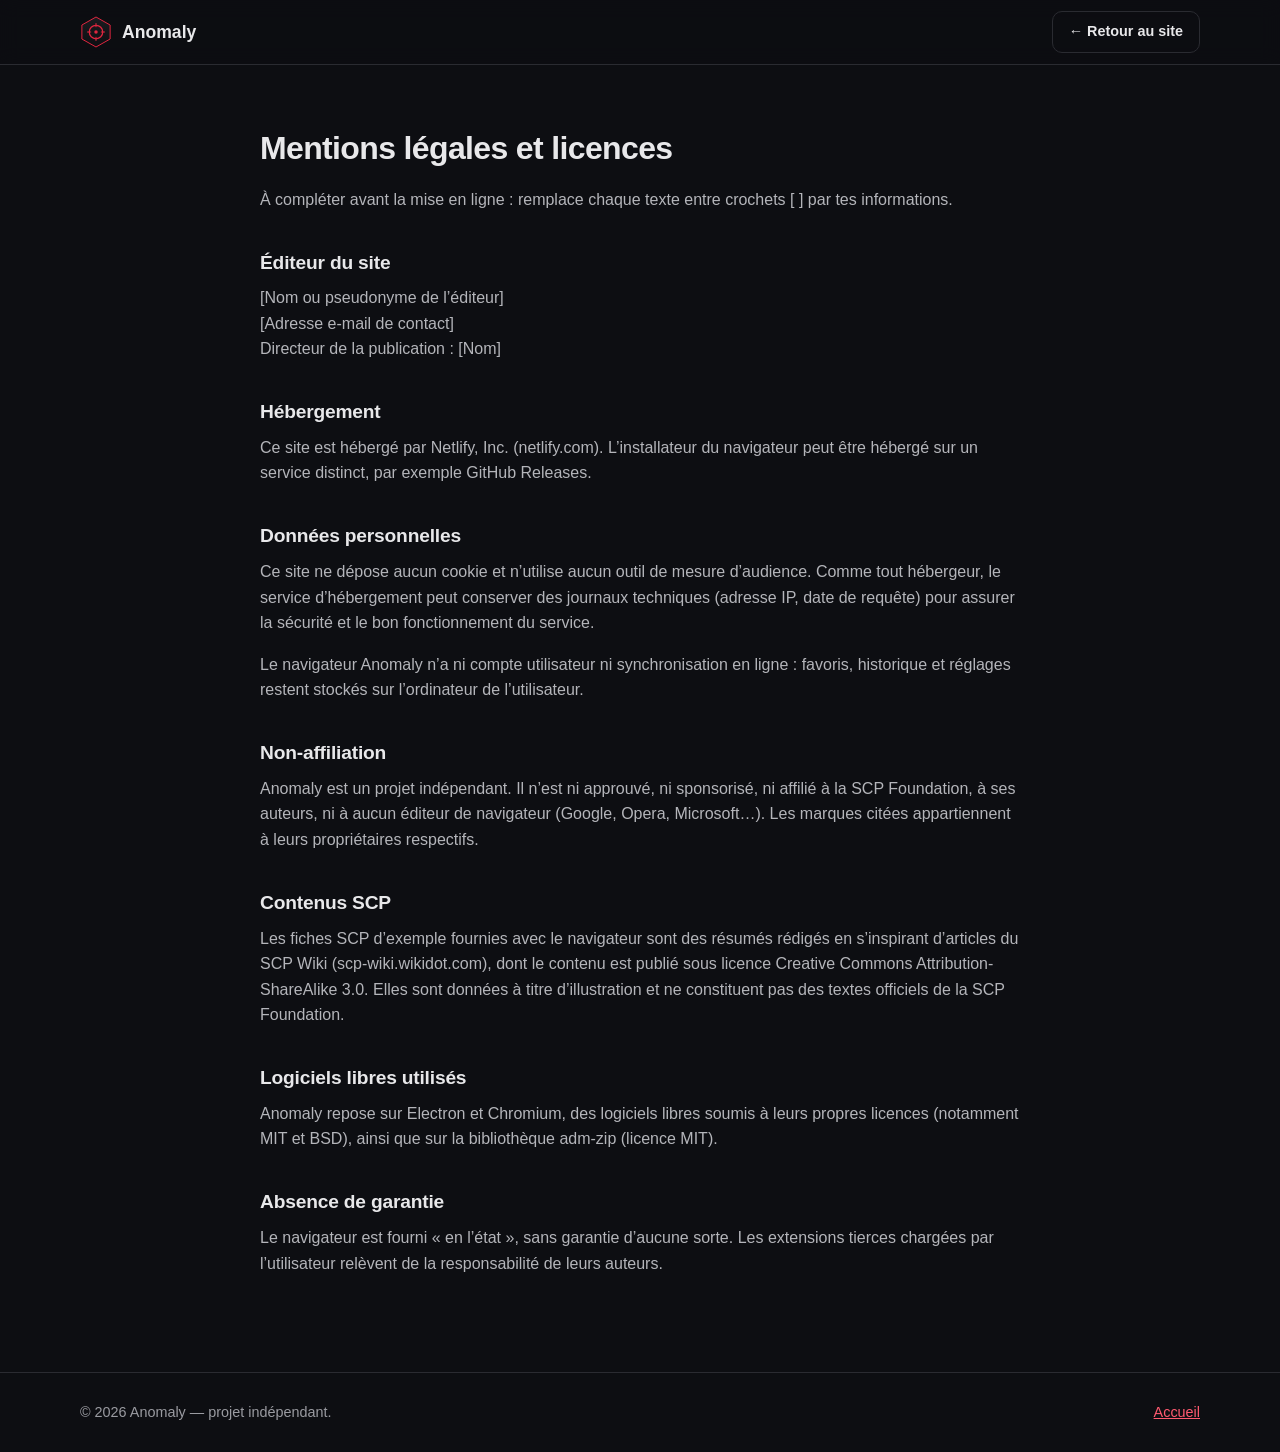
==== mentions.html @ c559294c "site anomaly" ====
<!DOCTYPE html>
<html lang="fr">
<head>
<meta charset="UTF-8">
<meta name="viewport" content="width=device-width, initial-scale=1">
<title>Mentions légales et licences — Anomaly</title>
<meta name="description" content="Mentions légales, données personnelles et licences du site Anomaly.">
<meta name="robots" content="noindex">
<link rel="icon" type="image/svg+xml" href="favicon.svg">
<link rel="stylesheet" href="style.css">
</head>
<body>
  <header class="entete">
    <div class="conteneur entete-interieur">
      <a class="marque" href="index.html"><img src="logo.svg" alt="" width="32" height="32"><span>Anomaly</span></a>
      <a class="bouton bouton-petit bouton-discret" href="index.html">← Retour au site</a>
    </div>
  </header>

  <main class="page-simple">
    <div class="conteneur etroit">
      <h1>Mentions légales et licences</h1>
      <p class="avertissement-champ">À compléter avant la mise en ligne : remplace chaque texte entre crochets [ ] par tes informations.</p>

      <h2>Éditeur du site</h2>
      <p>[Nom ou pseudonyme de l’éditeur]<br>
      [Adresse e-mail de contact]<br>
      Directeur de la publication : [Nom]</p>

      <h2>Hébergement</h2>
      <p>Ce site est hébergé par Netlify, Inc. (netlify.com). L’installateur du navigateur peut être hébergé sur un service distinct, par exemple GitHub Releases.</p>

      <h2>Données personnelles</h2>
      <p>Ce site ne dépose aucun cookie et n’utilise aucun outil de mesure d’audience. Comme tout hébergeur, le service d’hébergement peut conserver des journaux techniques (adresse IP, date de requête) pour assurer la sécurité et le bon fonctionnement du service.</p>
      <p>Le navigateur Anomaly n’a ni compte utilisateur ni synchronisation en ligne : favoris, historique et réglages restent stockés sur l’ordinateur de l’utilisateur.</p>

      <h2>Non-affiliation</h2>
      <p>Anomaly est un projet indépendant. Il n’est ni approuvé, ni sponsorisé, ni affilié à la SCP Foundation, à ses auteurs, ni à aucun éditeur de navigateur (Google, Opera, Microsoft…). Les marques citées appartiennent à leurs propriétaires respectifs.</p>

      <h2>Contenus SCP</h2>
      <p>Les fiches SCP d’exemple fournies avec le navigateur sont des résumés rédigés en s’inspirant d’articles du SCP Wiki (scp-wiki.wikidot.com), dont le contenu est publié sous licence Creative Commons Attribution-ShareAlike 3.0. Elles sont données à titre d’illustration et ne constituent pas des textes officiels de la SCP Foundation.</p>

      <h2>Logiciels libres utilisés</h2>
      <p>Anomaly repose sur Electron et Chromium, des logiciels libres soumis à leurs propres licences (notamment MIT et BSD), ainsi que sur la bibliothèque adm-zip (licence MIT).</p>

      <h2>Absence de garantie</h2>
      <p>Le navigateur est fourni « en l’état », sans garantie d’aucune sorte. Les extensions tierces chargées par l’utilisateur relèvent de la responsabilité de leurs auteurs.</p>
    </div>
  </main>

  <footer class="pied">
    <div class="conteneur pied-interieur">
      <p>© <span id="annee"></span> Anomaly — projet indépendant.</p>
      <p><a href="index.html">Accueil</a></p>
    </div>
  </footer>
  <script src="script.js"></script>
</body>
</html>
---- style.css ----
:root {
  --fond: #0d0e12;
  --fond-alt: #111217;
  --carte: #17181c;
  --carte-survol: #1e2025;
  --bordure: #2a2b31;
  --texte: #e8e8ea;
  --texte-doux: #b4b5ba;
  --muted: #9a9ba1;
  --accent: #e0263f;
  --accent-hover: #ff3a54;
  --accent-texte: #ff5a70;
  --rayon: 14px;
  --ombre: 0 18px 50px rgba(0, 0, 0, 0.45);
  color-scheme: dark;
}

* { box-sizing: border-box; }
html { scroll-behavior: smooth; scroll-padding-top: 76px; }
body {
  margin: 0;
  background: var(--fond);
  color: var(--texte);
  font-family: -apple-system, BlinkMacSystemFont, "Segoe UI", Roboto, Helvetica, Arial, sans-serif;
  line-height: 1.6;
  -webkit-font-smoothing: antialiased;
}
img { max-width: 100%; }
a { color: var(--accent-texte); }
a:hover { color: #ff8394; }
code {
  background: #101114; border: 1px solid var(--bordure); border-radius: 6px;
  padding: 1px 6px; font-size: 0.9em; word-break: break-all;
}
h1, h2, h3 { line-height: 1.2; margin: 0 0 0.6em; }
h1 { font-size: clamp(2rem, 5vw, 3.2rem); letter-spacing: -0.02em; }
h2 { font-size: clamp(1.5rem, 3vw, 2rem); letter-spacing: -0.01em; }
h3 { font-size: 1.05rem; }
p { margin: 0 0 1em; }

:focus-visible { outline: 2px solid var(--accent-texte); outline-offset: 3px; border-radius: 4px; }

.conteneur { width: min(1120px, 92%); margin: 0 auto; }
.conteneur.etroit { width: min(760px, 92%); }

.lien-evitement {
  position: absolute; left: -999px; top: 8px; background: var(--accent); color: #fff;
  padding: 8px 14px; border-radius: 8px; z-index: 100;
}
.lien-evitement:focus { left: 8px; }

/* --- En-tête --- */
.entete {
  position: sticky; top: 0; z-index: 50;
  background: rgba(13, 14, 18, 0.85); backdrop-filter: blur(10px);
  border-bottom: 1px solid var(--bordure);
}
.entete-interieur { display: flex; align-items: center; justify-content: space-between; gap: 20px; height: 64px; }
.marque { display: flex; align-items: center; gap: 10px; color: var(--texte); text-decoration: none; font-weight: 700; font-size: 1.1rem; }
.marque:hover { color: var(--texte); }
.nav { display: flex; gap: 26px; }
.nav a { color: var(--texte-doux); text-decoration: none; font-size: 0.95rem; }
.nav a:hover { color: #fff; }

/* --- Boutons --- */
.bouton {
  display: inline-flex; align-items: center; justify-content: center; gap: 8px;
  background: var(--accent); color: #fff; text-decoration: none; font-weight: 600;
  padding: 13px 24px; border-radius: 10px; border: 1px solid transparent;
  font-size: 1rem; cursor: pointer; font-family: inherit;
  transition: background 0.15s, transform 0.15s, border-color 0.15s;
}
.bouton:hover { background: var(--accent-hover); color: #fff; transform: translateY(-1px); }
.bouton-petit { padding: 8px 16px; font-size: 0.9rem; }
.bouton-discret { background: transparent; border-color: var(--bordure); color: var(--texte); }
.bouton-discret:hover { background: var(--carte); border-color: var(--accent); color: #fff; }
.bouton.indisponible { background: #2a2b31; color: var(--texte-doux); cursor: default; transform: none; }
.bouton.indisponible:hover { background: #2a2b31; transform: none; }

/* --- Hero --- */
.hero { padding: 72px 0 80px; background: radial-gradient(ellipse at 75% 0%, rgba(224, 38, 63, 0.14), transparent 55%); }
.hero-grille { display: grid; grid-template-columns: 1.05fr 1fr; gap: 56px; align-items: center; }
.surtitre { color: var(--accent-texte); font-weight: 600; font-size: 0.85rem; text-transform: uppercase; letter-spacing: 0.08em; margin-bottom: 14px; }
.accent { color: var(--accent-texte); }
.chapeau { color: var(--texte-doux); font-size: 1.1rem; max-width: 52ch; }
.hero-actions { display: flex; gap: 12px; flex-wrap: wrap; margin: 28px 0 14px; }
.meta-telechargement { color: var(--muted); font-size: 0.9rem; margin: 0; }
.note-os {
  margin-top: 14px; padding: 10px 14px; border: 1px solid #5a2a2e; background: #2a1517;
  border-radius: 10px; font-size: 0.9rem; color: #f0b4ba;
}

/* --- Illustration de l'interface --- */
.mock {
  background: #101114; border: 1px solid var(--bordure); border-radius: var(--rayon);
  box-shadow: var(--ombre); overflow: hidden;
}
.mock-onglets { display: flex; gap: 4px; padding: 10px 10px 0; background: #1b1c20; align-items: flex-end; }
.mock-onglet { font-size: 11px; color: var(--muted); padding: 7px 14px; background: #202126; border-radius: 8px 8px 0 0; }
.mock-onglet.actif { background: #2a2b31; color: var(--texte); box-shadow: inset 0 2px 0 var(--accent); }
.mock-plus { color: var(--muted); padding: 4px 8px; font-size: 14px; }
.mock-barre { display: flex; align-items: center; gap: 8px; padding: 9px 12px; background: #2a2b31; border-bottom: 1px solid var(--bordure); }
.mock-rond { width: 14px; height: 14px; border-radius: 50%; background: #3a3b42; }
.mock-adresse { flex: 1; height: 20px; border-radius: 999px; background: #202126; border: 1px solid var(--bordure); }
.mock-corps { display: flex; min-height: 240px; }
.mock-sidebar { width: 48px; background: #0b0c0f; padding: 14px 0; display: flex; flex-direction: column; align-items: center; gap: 14px; }
.mock-sidebar i { width: 22px; height: 22px; border-radius: 6px; background: #26272d; display: block; }
.mock-sidebar i:first-child { background: rgba(224, 38, 63, 0.5); }
.mock-contenu { flex: 1; padding: 18px; background: var(--fond); }
.mock-statut { display: flex; align-items: center; gap: 10px; background: var(--carte); border: 1px solid var(--bordure); border-radius: 10px; padding: 12px; margin-bottom: 14px; }
.mock-point { width: 10px; height: 10px; border-radius: 50%; background: #4bd07a; flex-shrink: 0; }
.mock-ligne { height: 8px; border-radius: 4px; background: #2a2b31; display: block; }
.mock-ligne.long { width: 55%; }
.mock-cartes { display: grid; grid-template-columns: repeat(3, 1fr); gap: 10px; }
.mock-cartes b { height: 54px; border-radius: 10px; background: var(--carte); border: 1px solid var(--bordure); display: block; }
.legende { color: var(--muted); font-size: 0.8rem; margin: 12px 4px 0; text-align: center; }

/* --- Sections --- */
.section { padding: 80px 0; }
.section-alt { background: var(--fond-alt); border-top: 1px solid var(--bordure); border-bottom: 1px solid var(--bordure); }
.intro-section { color: var(--muted); margin-bottom: 36px; }
.grille-cartes { display: grid; grid-template-columns: repeat(auto-fill, minmax(260px, 1fr)); gap: 18px; }
.carte {
  background: var(--carte); border: 1px solid var(--bordure); border-radius: var(--rayon); padding: 24px;
  transition: border-color 0.15s, background 0.15s;
}
.carte:hover { border-color: rgba(224, 38, 63, 0.55); background: var(--carte-survol); }
.carte p { color: var(--texte-doux); font-size: 0.95rem; margin: 0; }
.icone-carte { font-size: 1.6rem; display: block; margin-bottom: 12px; }

.liste-bientot { list-style: none; padding: 0; margin: 0; display: grid; gap: 10px; max-width: 560px; }
.liste-bientot li {
  background: var(--carte); border: 1px dashed var(--bordure); border-radius: 10px;
  padding: 12px 16px; color: var(--texte-doux);
}

/* --- Installation --- */
.etapes { list-style: none; counter-reset: etape; padding: 0; margin: 28px 0 0; display: grid; gap: 22px; }
.etapes > li {
  counter-increment: etape; position: relative;
  background: var(--carte); border: 1px solid var(--bordure); border-radius: var(--rayon);
  padding: 22px 24px 8px 76px;
}
.etapes > li::before {
  content: counter(etape);
  position: absolute; left: 22px; top: 22px; width: 36px; height: 36px; border-radius: 50%;
  background: var(--accent); color: #fff; display: grid; place-items: center; font-weight: 700;
}
.etapes p { color: var(--texte-doux); }
.verification { margin-top: 28px; background: var(--carte); border: 1px solid var(--bordure); border-radius: var(--rayon); padding: 22px 24px; }
.verification[hidden], [hidden] { display: none !important; }
.sha-ligne { display: flex; gap: 10px; align-items: center; flex-wrap: wrap; margin-bottom: 12px; }
.aide { color: var(--muted); font-size: 0.88rem; margin: 0; }

/* --- FAQ --- */
details { background: var(--carte); border: 1px solid var(--bordure); border-radius: 12px; margin-bottom: 12px; }
summary { cursor: pointer; padding: 16px 20px; font-weight: 600; list-style: none; display: flex; justify-content: space-between; gap: 12px; }
summary::-webkit-details-marker { display: none; }
summary::after { content: "+"; color: var(--accent-texte); font-size: 1.3rem; line-height: 1; }
details[open] summary::after { content: "–"; }
details p { padding: 0 20px 18px; margin: 0; color: var(--texte-doux); }

/* --- Pied de page --- */
.pied { border-top: 1px solid var(--bordure); padding: 28px 0; color: var(--muted); font-size: 0.9rem; }
.pied-interieur { display: flex; justify-content: space-between; gap: 16px; flex-wrap: wrap; }
.pied p { margin: 0; }

/* --- Pages secondaires (mentions, 404) --- */
.page-simple { padding: 64px 0 80px; }
.page-simple h1 { font-size: 2rem; }
.page-simple h2 { font-size: 1.2rem; margin-top: 2em; }
.page-simple p, .page-simple li { color: var(--texte-doux); }
.avertissement-champ { color: #f0c46a; }

/* --- Animation d'apparition (désactivée si l'utilisateur le demande) --- */
.js .reveal { opacity: 0; transform: translateY(14px); transition: opacity 0.5s ease, transform 0.5s ease; }
.js .reveal.visible { opacity: 1; transform: none; }
@media (prefers-reduced-motion: reduce) {
  html { scroll-behavior: auto; }
  .js .reveal { opacity: 1; transform: none; transition: none; }
  .bouton, .carte { transition: none; }
}

/* --- Responsive --- */
@media (max-width: 860px) {
  .hero-grille { grid-template-columns: 1fr; gap: 40px; }
  .hero { padding: 48px 0 56px; }
  .nav { display: none; }
  .section { padding: 56px 0; }
  .etapes > li { padding-left: 70px; }
}
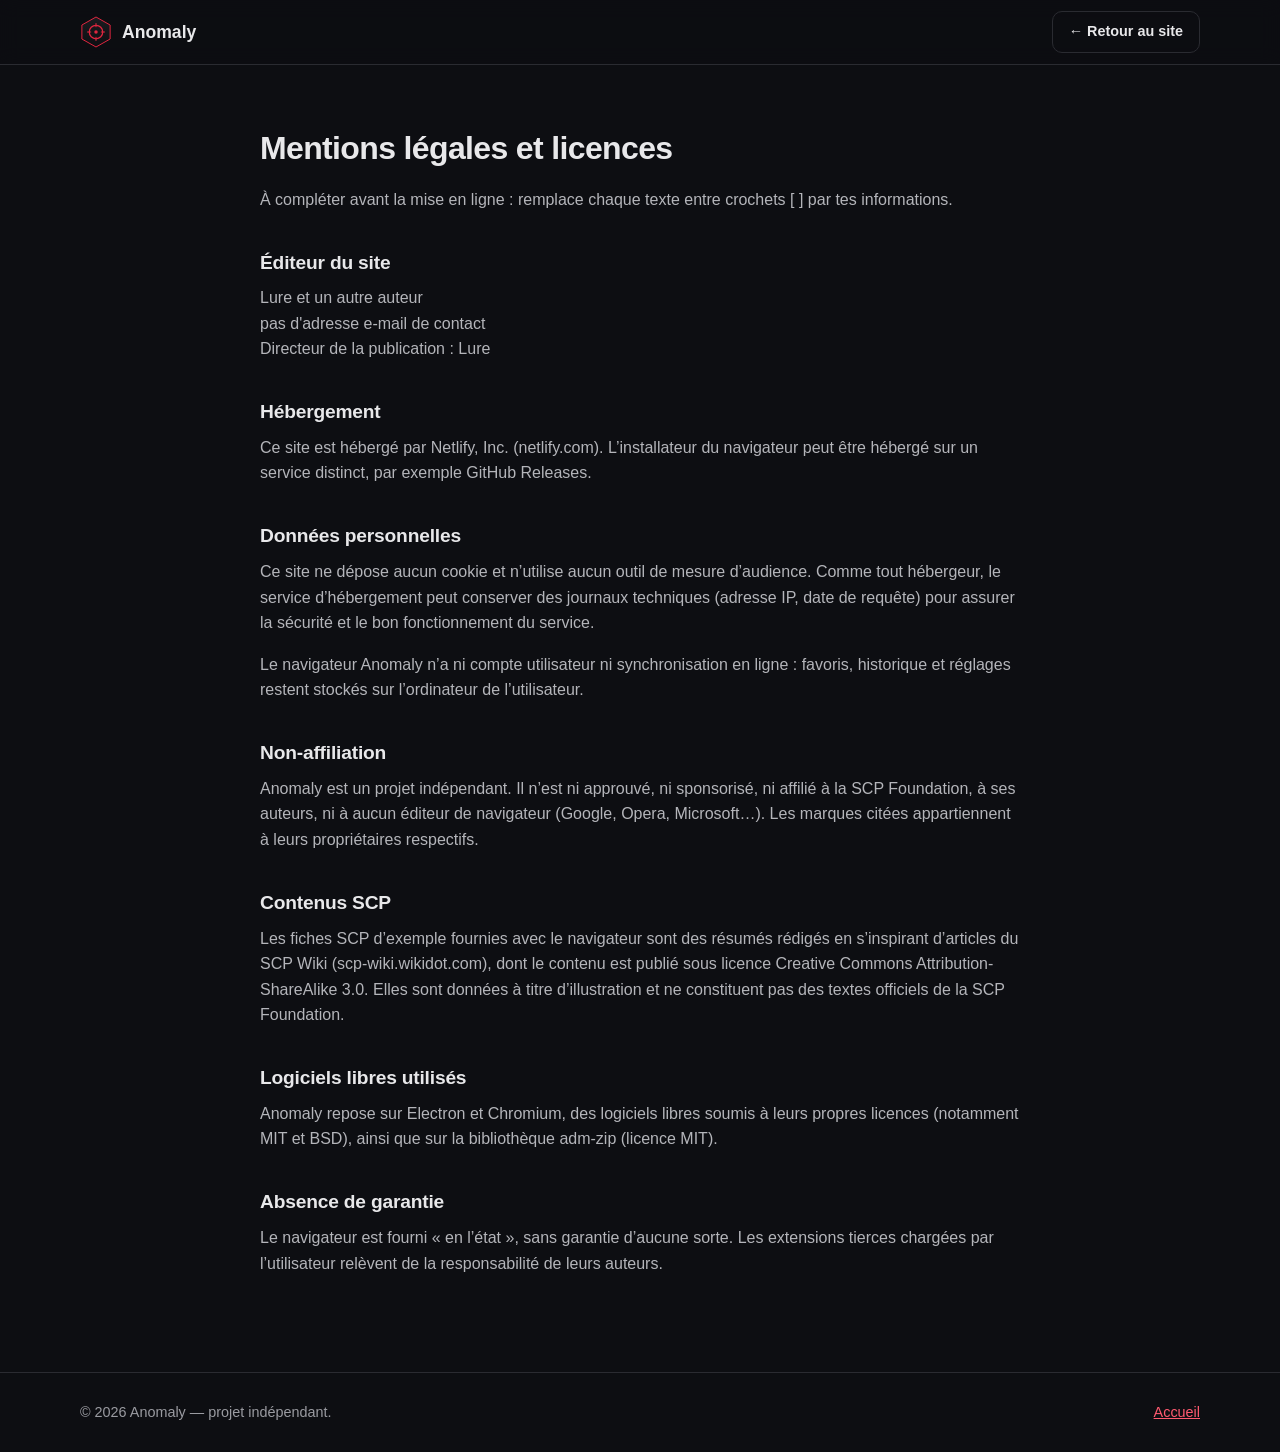
==== commit 8a4ae3cc: "v2" ====
--- a/mentions.html
+++ b/mentions.html
@@ -23,9 +23,9 @@
       <p class="avertissement-champ">À compléter avant la mise en ligne : remplace chaque texte entre crochets [ ] par tes informations.</p>
 
       <h2>Éditeur du site</h2>
-      <p>[Nom ou pseudonyme de l’éditeur]<br>
-      [Adresse e-mail de contact]<br>
-      Directeur de la publication : [Nom]</p>
+      <p>Lure et un autre auteur<br>
+      pas d'adresse e-mail de contact<br>
+      Directeur de la publication : Lure</p>
 
       <h2>Hébergement</h2>
       <p>Ce site est hébergé par Netlify, Inc. (netlify.com). L’installateur du navigateur peut être hébergé sur un service distinct, par exemple GitHub Releases.</p>
